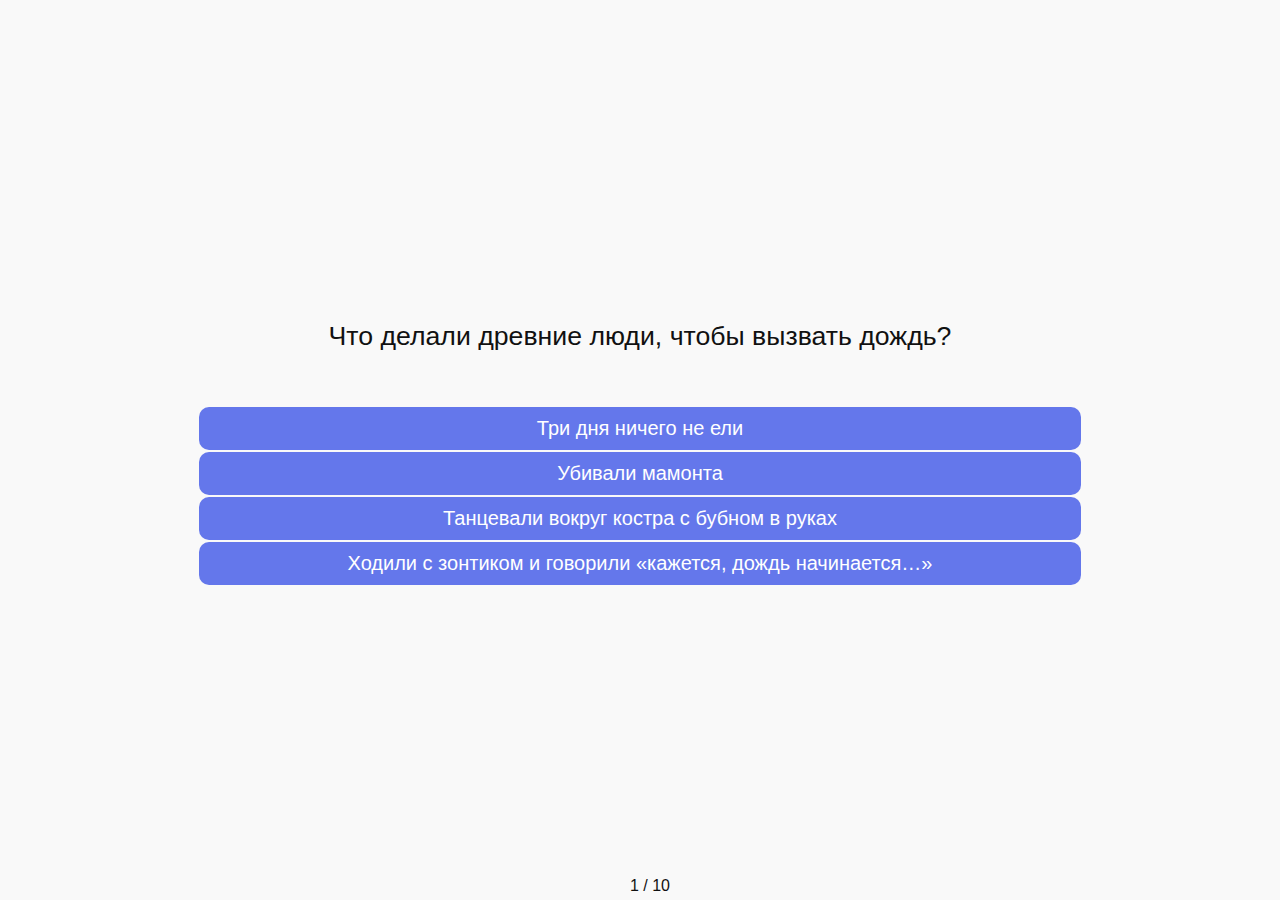
==== easy/psychokids.html @ 9ed2db3d "Add files via upload" ====
<!DOCTYPE html>
<html lang="ru">
	<head>
		<title>Easy Mode</title>
		<meta charset="utf-8">
		<link rel="stylesheet" type="text/css" href="styles/easy.css">
        <link rel="stylesheet" href="https://use.fontawesome.com/releases/v5.6.1/css/all.css">
		<meta name='viewport' content='width=device-width, initial-scale=1.0, maximum-scale=1.0, user-scalable=0' />
        <link rel="icon" href="../logo.svg">
	</head>
	<body>
		<div class="wrapper">
			<main class="main">
				<div class="quiz__head">
					<div class="head__content" id="head">Easy Mode</div>
				</div>
				<div class="quiz__body">
					<div class="buttons">
						<div class="buttons__content" id="buttons">
							<button class="button">Обычно</button><br>
							<button class="button button_wrong">Ошибочно</button><br>
							<button class="button button_correct">Правильно</button><br>
							<button class="button button_passive">Некликабельно</button><br>
						</div>
					</div>

					<div class="quiz__footer">
						<div class="footer__content" id="pages">0 / 0</div>
					</div>
				</div>
			</main>
		</div>
		<script type="text/javascript" src="scripts/easy.js"></script>
	</body>
</html>
---- easy/styles/easy.css ----
body, html {
	width: 100%;
	height: 100%;
	margin: 0;
	padding: 0;
	overflow: hidden;
	font-size: 16px;
	font-family: helvetica, arial;
	background: #f9f9f9;
	color: #111;
}

.wrapper {
	width: 100%;
	height: 100%;
	display: table;
}

.main {
	display: table-cell;
	vertical-align: middle;
	text-align: center;
}

.quiz-frame {
	border: 0;
	box-shadow: 0 0 10px rgba(0,0,0,0.5);
}

.quiz__head {
	font-size: 20pt;
	margin: 10px;
	margin-bottom: 50px;
}

.head__content {
	padding: 5px;
}

.quiz__body {
	margin: 10px;
}

.quiz__footer {
	position: absolute;
	bottom: 0;
	display: block;
	width: 100%;
}

.footer__content {
	padding: 5px;
}

.button {
	border: 0;
	border-radius: 10px;
	background: #6477EB;
	color: #fff;
	padding: 10px 25px;
	width: 70%;
	font-size: 15pt;
	display: block;
	margin: 2px auto;
	cursor: pointer;
}

.button_wrong {
	background: #EB6465;
}

.button_correct {
	background: #5EB97D;
}

.button_passive {
	background: #B3B3B3;
}
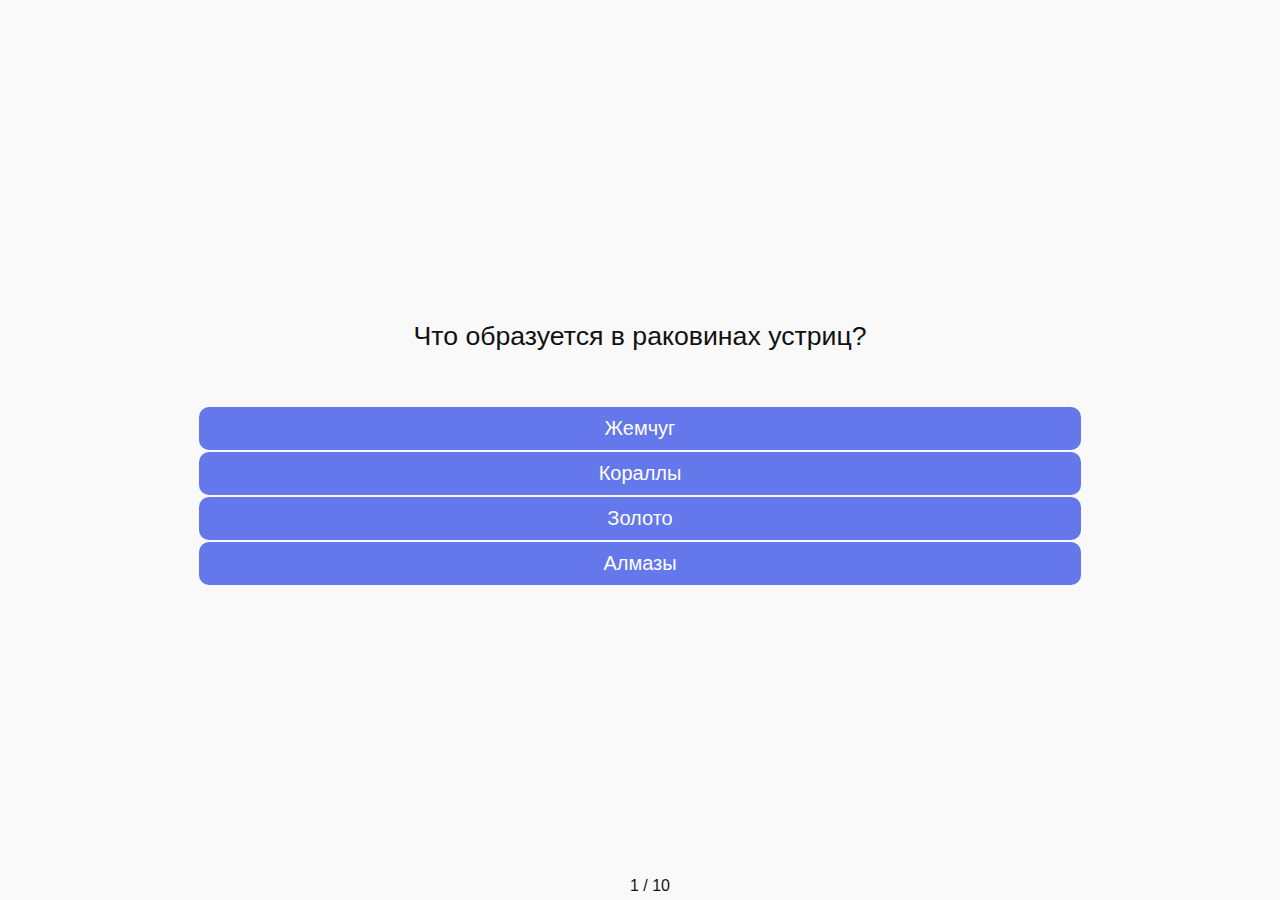
==== commit 6a78d4bc: "Add files via upload" ====
--- a/easy/psychokids.html
+++ b/easy/psychokids.html
@@ -6,7 +6,7 @@
 		<link rel="stylesheet" type="text/css" href="styles/easy.css">
         <link rel="stylesheet" href="https://use.fontawesome.com/releases/v5.6.1/css/all.css">
 		<meta name='viewport' content='width=device-width, initial-scale=1.0, maximum-scale=1.0, user-scalable=0' />
-        <link rel="icon" href="../logo.svg">
+        <link rel="icon" href="../main__img/logo.svg">
 	</head>
 	<body>
 		<div class="wrapper">
